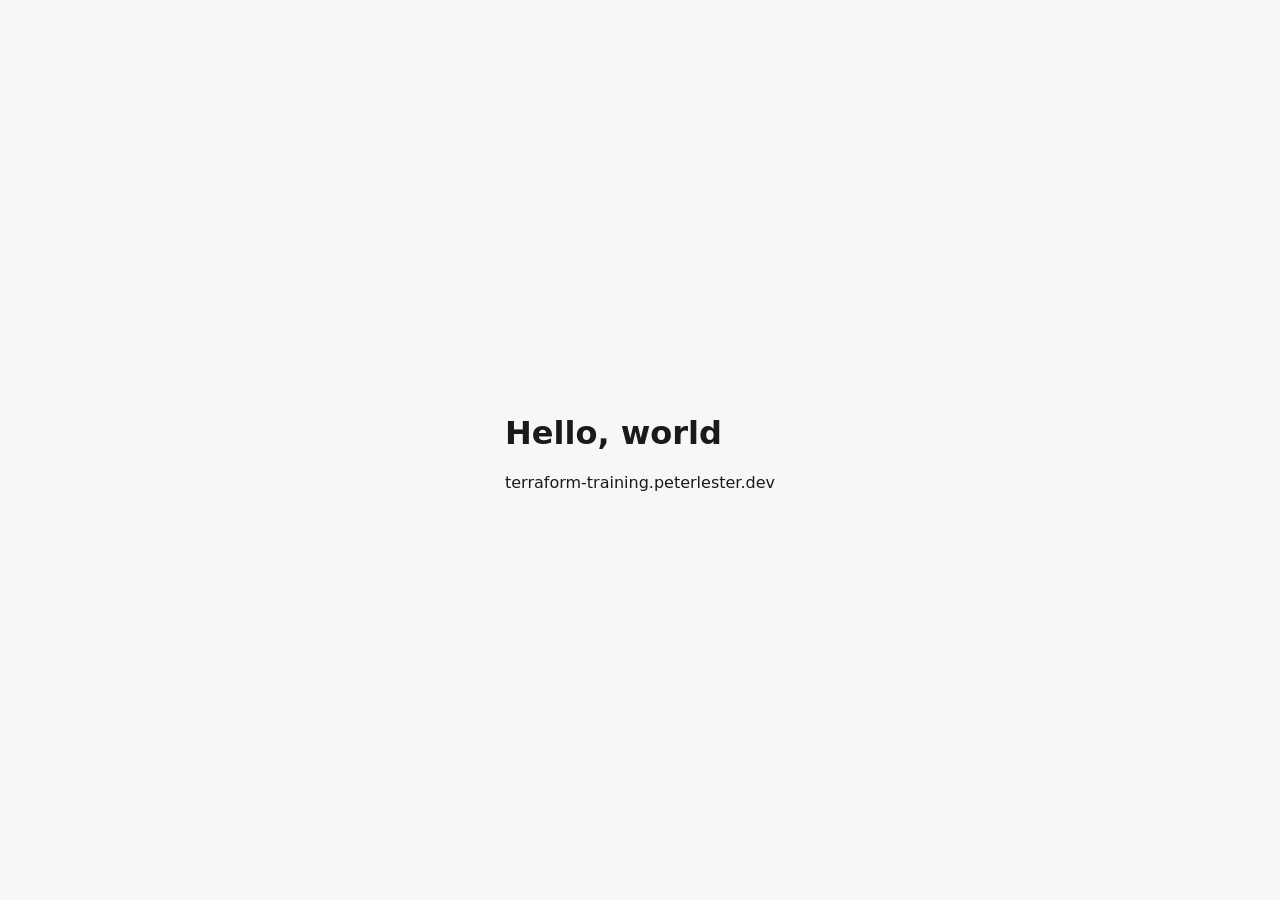
==== site/index.html @ 2b001ba9 "Bootstrap the basic deploy to the sub-domain from the main website repo for terraform-training.<doma" ====
<!doctype html>
<html lang="en">
<head>
  <meta charset="utf-8">
  <meta name="viewport" content="width=device-width, initial-scale=1">
  <title>Terraform Training</title>
  <style>
    body {
      margin: 0;
      min-height: 100vh;
      display: grid;
      place-items: center;
      font-family: system-ui, sans-serif;
      background: #f7f7f8;
      color: #1a1a1a;
    }
    @media (prefers-color-scheme: dark) {
      body { background: #121214; color: #ededed; }
    }
  </style>
</head>
<body>
  <main>
    <h1>Hello, world</h1>
    <p>terraform-training.peterlester.dev</p>
  </main>
</body>
</html>
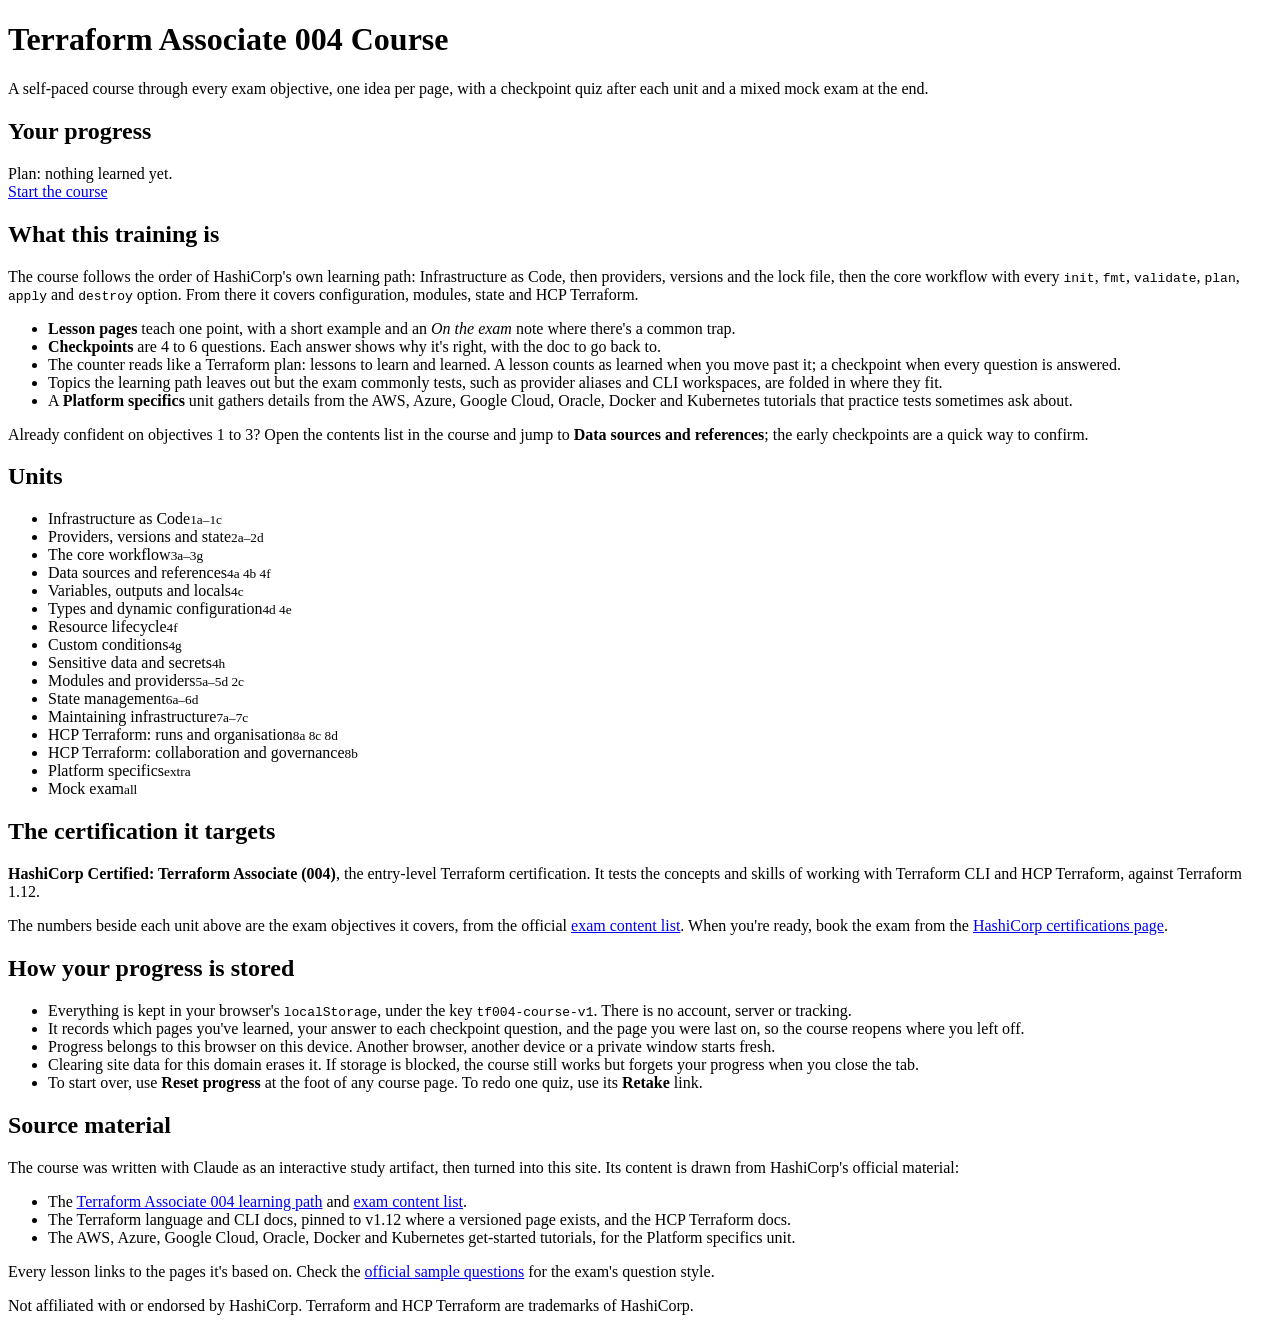
==== commit 0a1ff4fb: "Build the Terraform Associate 004 course site from the study artifact - Landing page: what the cours" ====
--- a/site/index.html
+++ b/site/index.html
@@ -2,27 +2,97 @@
 <html lang="en">
 <head>
   <meta charset="utf-8">
-  <meta name="viewport" content="width=device-width, initial-scale=1">
-  <title>Terraform Training</title>
-  <style>
-    body {
-      margin: 0;
-      min-height: 100vh;
-      display: grid;
-      place-items: center;
-      font-family: system-ui, sans-serif;
-      background: #f7f7f8;
-      color: #1a1a1a;
-    }
-    @media (prefers-color-scheme: dark) {
-      body { background: #121214; color: #ededed; }
-    }
-  </style>
+  <meta name="viewport" content="width=device-width, initial-scale=1, viewport-fit=cover">
+  <title>Terraform Associate 004 Course</title>
+  <meta name="description" content="A self-paced course for the HashiCorp Certified: Terraform Associate (004) exam, with checkpoint quizzes and progress saved in your browser.">
+  <link rel="preconnect" href="https://fonts.googleapis.com">
+  <link rel="preconnect" href="https://fonts.gstatic.com" crossorigin>
+  <link rel="stylesheet" href="https://fonts.googleapis.com/css2?family=IBM+Plex+Mono:wght@400;500;600&family=IBM+Plex+Sans+Condensed:wght@500;600;700&family=IBM+Plex+Sans:ital,wght@0,400;0,500;0,600;1,400&display=swap">
+  <link rel="stylesheet" href="/css/site.css">
+  <script type="module" src="/js/landing.js"></script>
 </head>
 <body>
-  <main>
-    <h1>Hello, world</h1>
-    <p>terraform-training.peterlester.dev</p>
-  </main>
+<main class="landing">
+  <header class="hero">
+    <h1>Terraform Associate 004 Course</h1>
+    <p>A self-paced course through every exam objective, one idea per page, with a checkpoint quiz after each unit and a mixed mock exam at the end.</p>
+  </header>
+
+  <section class="card progress-card" aria-labelledby="progress-h">
+    <h2 id="progress-h">Your progress</h2>
+    <div class="planline" aria-live="polite">
+      <span class="sum" id="plansum">Plan: nothing learned yet.</span>
+      <span class="bar"><i id="planbar"></i></span>
+    </div>
+    <div class="cta">
+      <a class="btn" id="startBtn" href="/course/">Start the course</a>
+    </div>
+  </section>
+
+  <section class="card" aria-labelledby="what-h">
+    <h2 id="what-h">What this training is</h2>
+    <p>The course follows the order of HashiCorp's own learning path: Infrastructure as Code, then providers, versions and the lock file, then the core workflow with every <code>init</code>, <code>fmt</code>, <code>validate</code>, <code>plan</code>, <code>apply</code> and <code>destroy</code> option. From there it covers configuration, modules, state and HCP Terraform.</p>
+    <ul>
+      <li><b>Lesson pages</b> teach one point, with a short example and an <i>On the exam</i> note where there's a common trap.</li>
+      <li><b>Checkpoints</b> are 4 to 6 questions. Each answer shows why it's right, with the doc to go back to.</li>
+      <li>The counter reads like a Terraform plan: lessons <span class="add">to learn</span> and <span class="chg">learned</span>. A lesson counts as learned when you move past it; a checkpoint when every question is answered.</li>
+      <li>Topics the learning path leaves out but the exam commonly tests, such as provider aliases and CLI workspaces, are folded in where they fit.</li>
+      <li>A <b>Platform specifics</b> unit gathers details from the AWS, Azure, Google Cloud, Oracle, Docker and Kubernetes tutorials that practice tests sometimes ask about.</li>
+    </ul>
+    <p>Already confident on objectives 1 to 3? Open the contents list in the course and jump to <b>Data sources and references</b>; the early checkpoints are a quick way to confirm.</p>
+  </section>
+
+  <section class="card" aria-labelledby="units-h">
+    <h2 id="units-h">Units</h2>
+    <ul class="units">
+      <li><span>Infrastructure as Code</span><small>1a–1c</small></li>
+      <li><span>Providers, versions and state</span><small>2a–2d</small></li>
+      <li><span>The core workflow</span><small>3a–3g</small></li>
+      <li><span>Data sources and references</span><small>4a 4b 4f</small></li>
+      <li><span>Variables, outputs and locals</span><small>4c</small></li>
+      <li><span>Types and dynamic configuration</span><small>4d 4e</small></li>
+      <li><span>Resource lifecycle</span><small>4f</small></li>
+      <li><span>Custom conditions</span><small>4g</small></li>
+      <li><span>Sensitive data and secrets</span><small>4h</small></li>
+      <li><span>Modules and providers</span><small>5a–5d 2c</small></li>
+      <li><span>State management</span><small>6a–6d</small></li>
+      <li><span>Maintaining infrastructure</span><small>7a–7c</small></li>
+      <li><span>HCP Terraform: runs and organisation</span><small>8a 8c 8d</small></li>
+      <li><span>HCP Terraform: collaboration and governance</span><small>8b</small></li>
+      <li><span>Platform specifics</span><small>extra</small></li>
+      <li><span>Mock exam</span><small>all</small></li>
+    </ul>
+  </section>
+
+  <section class="card" aria-labelledby="cert-h">
+    <h2 id="cert-h">The certification it targets</h2>
+    <p><b>HashiCorp Certified: Terraform Associate (004)</b>, the entry-level Terraform certification. It tests the concepts and skills of working with Terraform CLI and HCP Terraform, against Terraform 1.12.</p>
+    <p>The numbers beside each unit above are the exam objectives it covers, from the official <a href="https://developer.hashicorp.com/terraform/tutorials/certification-004/associate-review-004" target="_blank" rel="noopener">exam content list</a>. When you're ready, book the exam from the <a href="https://developer.hashicorp.com/certifications/infrastructure-automation" target="_blank" rel="noopener">HashiCorp certifications page</a>.</p>
+  </section>
+
+  <section class="card" aria-labelledby="state-h">
+    <h2 id="state-h">How your progress is stored</h2>
+    <ul>
+      <li>Everything is kept in your browser's <code>localStorage</code>, under the key <code>tf004-course-v1</code>. There is no account, server or tracking.</li>
+      <li>It records which pages you've learned, your answer to each checkpoint question, and the page you were last on, so the course reopens where you left off.</li>
+      <li>Progress belongs to this browser on this device. Another browser, another device or a private window starts fresh.</li>
+      <li>Clearing site data for this domain erases it. If storage is blocked, the course still works but forgets your progress when you close the tab.</li>
+      <li>To start over, use <b>Reset progress</b> at the foot of any course page. To redo one quiz, use its <b>Retake</b> link.</li>
+    </ul>
+  </section>
+
+  <section class="card" aria-labelledby="src-h">
+    <h2 id="src-h">Source material</h2>
+    <p>The course was written with Claude as an interactive study artifact, then turned into this site. Its content is drawn from HashiCorp's official material:</p>
+    <ul>
+      <li>The <a href="https://developer.hashicorp.com/terraform/tutorials/certification-004/associate-study-004" target="_blank" rel="noopener">Terraform Associate 004 learning path</a> and <a href="https://developer.hashicorp.com/terraform/tutorials/certification-004/associate-review-004" target="_blank" rel="noopener">exam content list</a>.</li>
+      <li>The Terraform language and CLI docs, pinned to v1.12 where a versioned page exists, and the HCP Terraform docs.</li>
+      <li>The AWS, Azure, Google Cloud, Oracle, Docker and Kubernetes get-started tutorials, for the Platform specifics unit.</li>
+    </ul>
+    <p>Every lesson links to the pages it's based on. Check the <a href="https://developer.hashicorp.com/terraform/tutorials/certification-004/associate-questions-004" target="_blank" rel="noopener">official sample questions</a> for the exam's question style.</p>
+  </section>
+
+  <p class="foot">Not affiliated with or endorsed by HashiCorp. Terraform and HCP Terraform are trademarks of HashiCorp.</p>
+</main>
 </body>
 </html>
